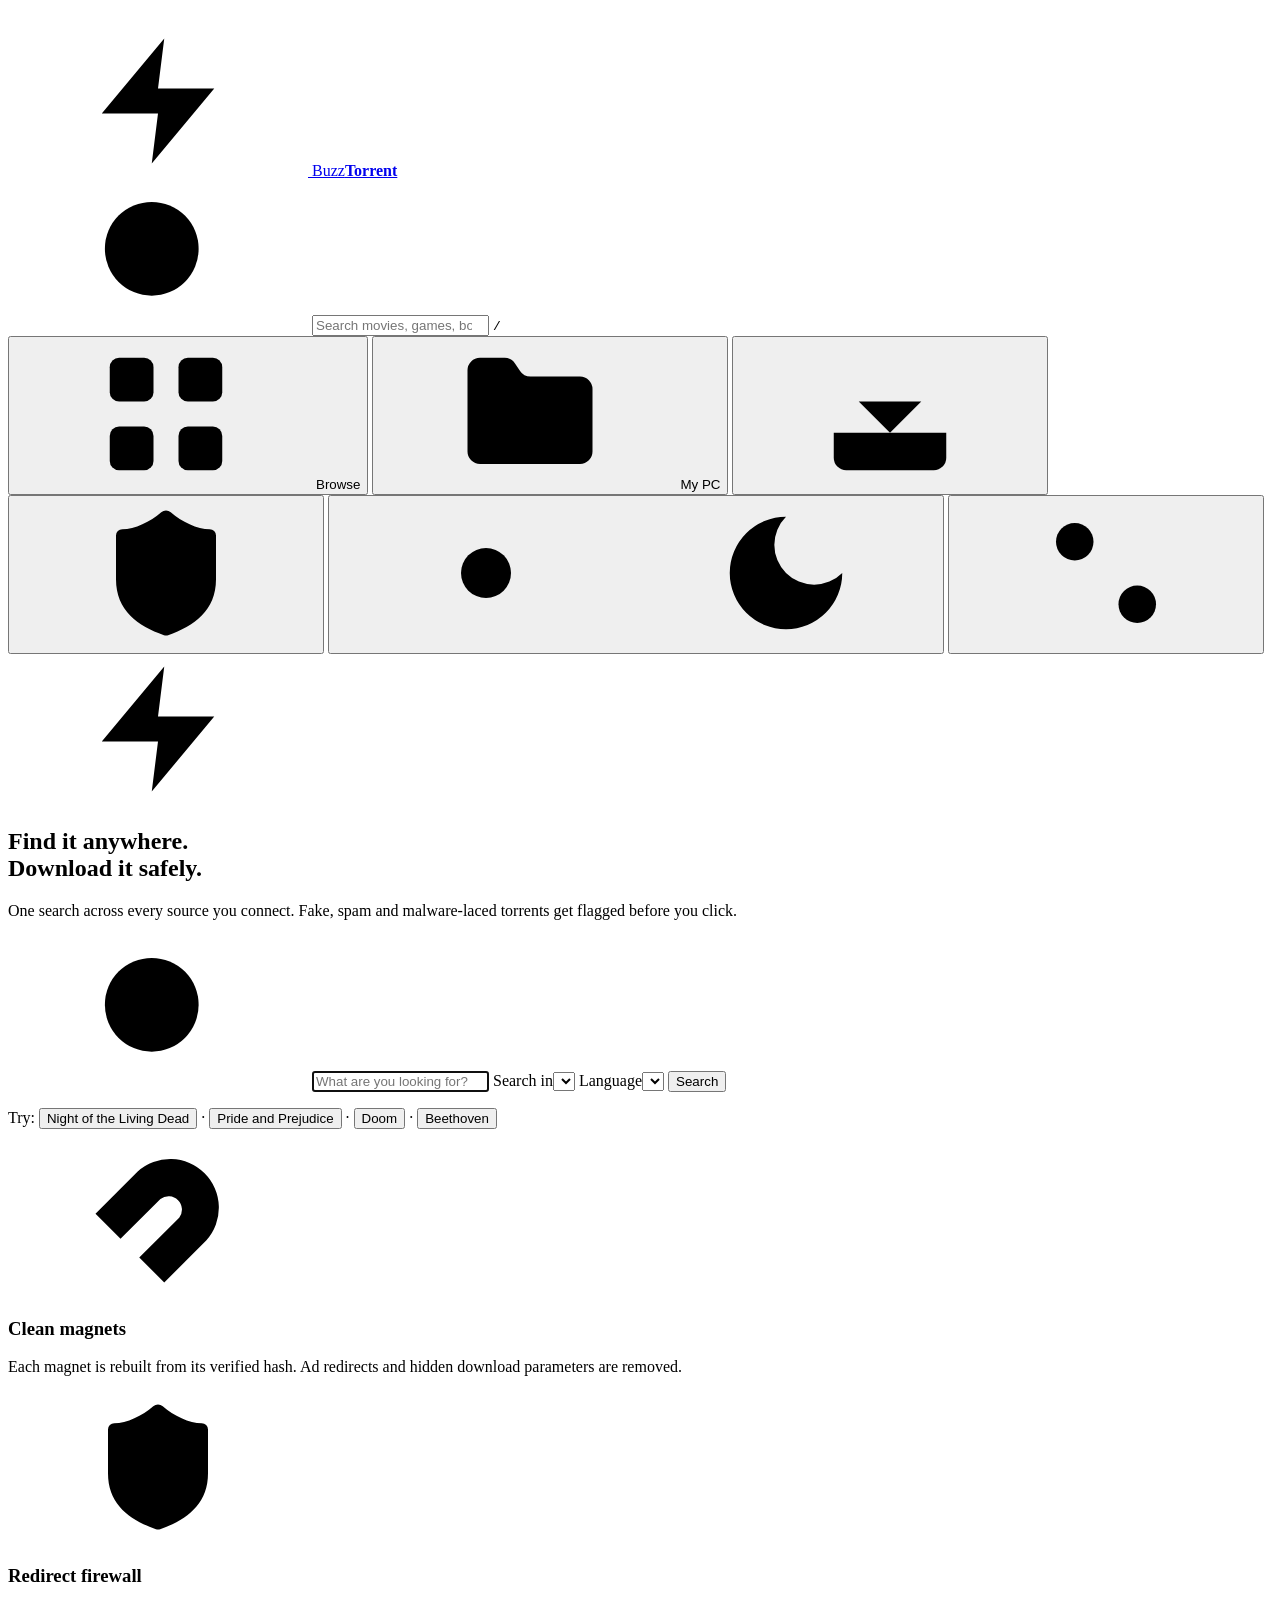
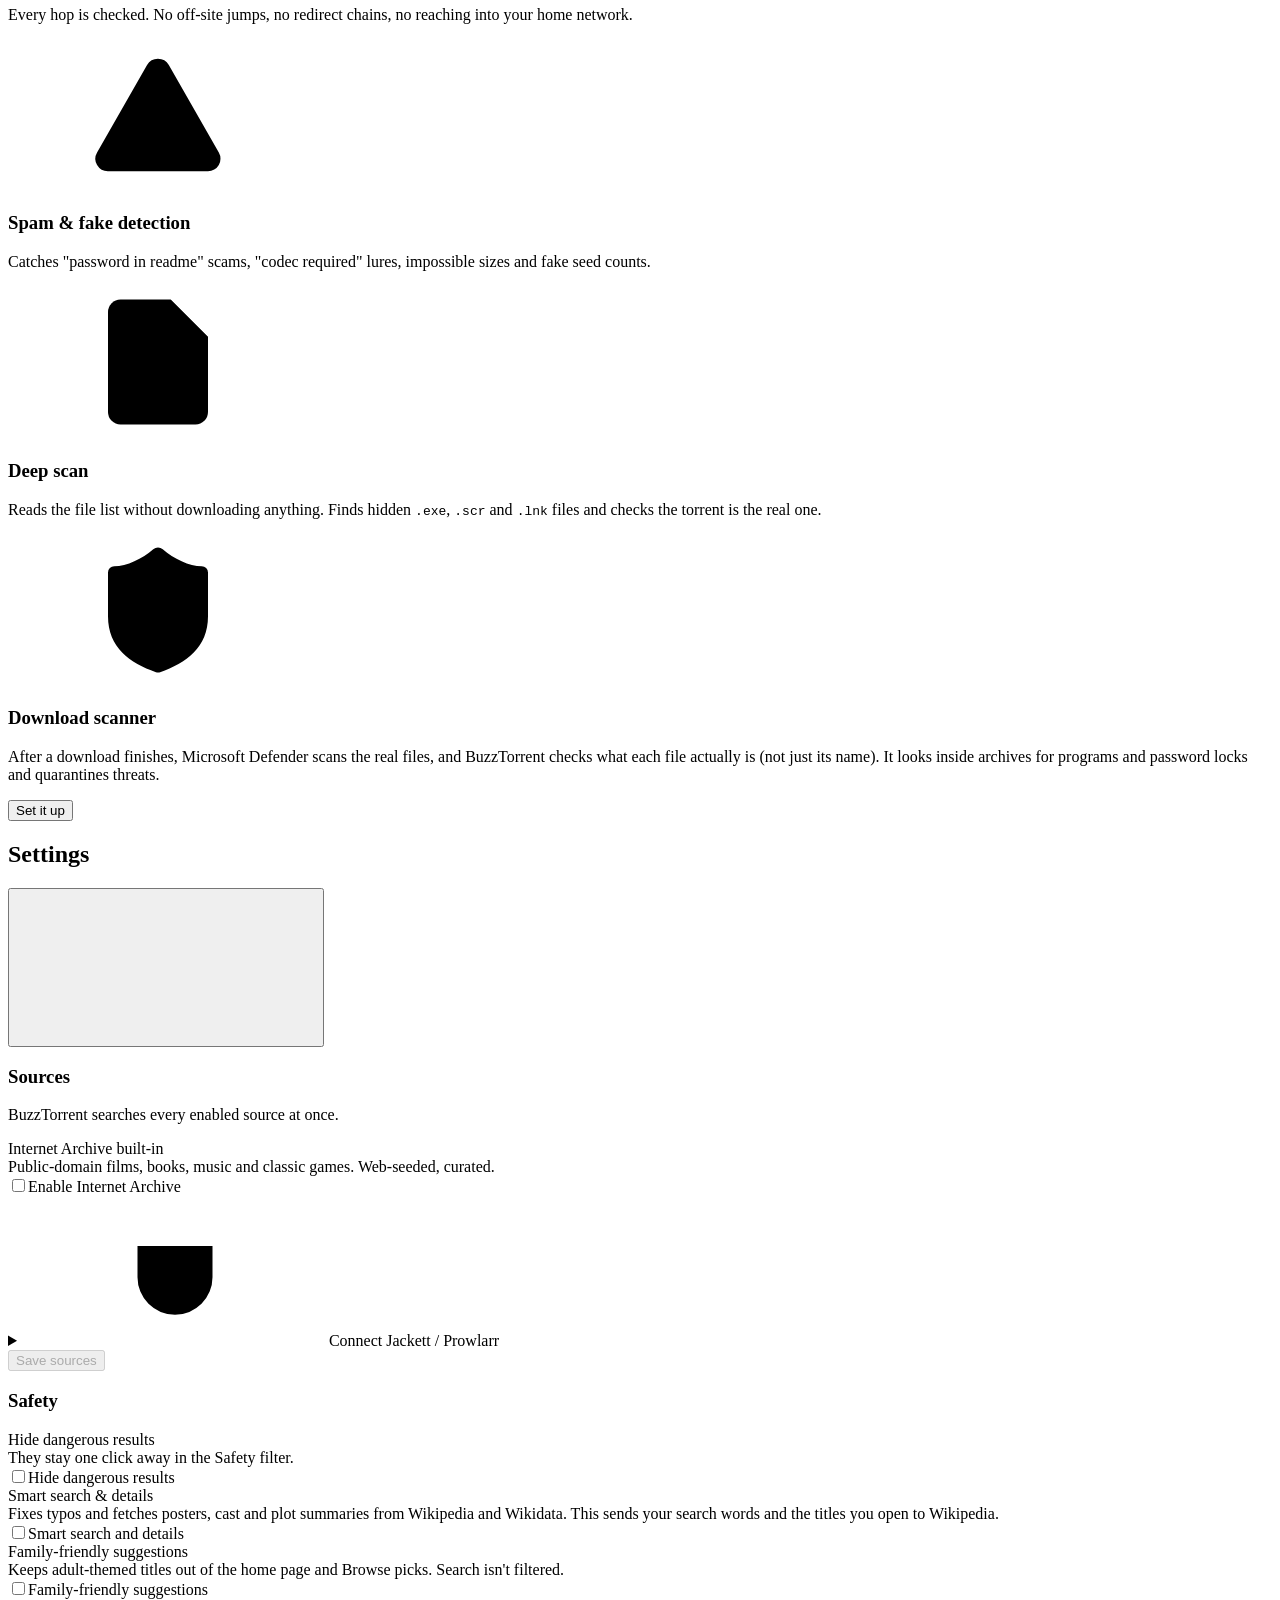
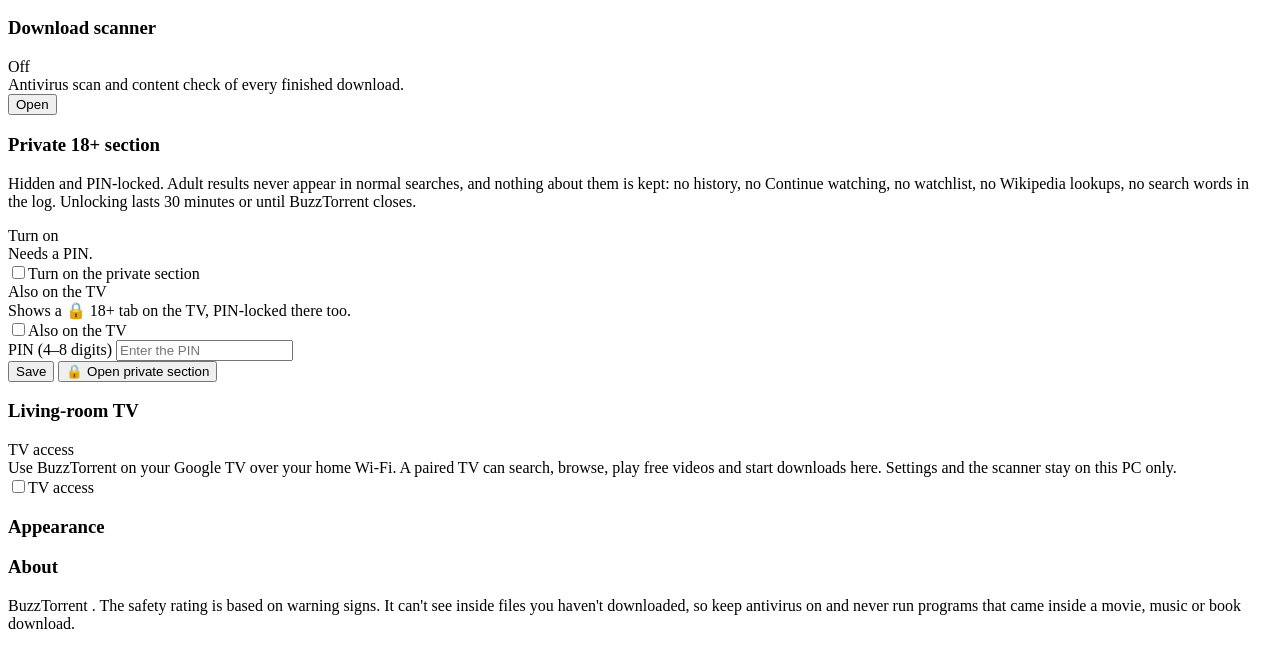
==== static/index.html @ 299e6dbd "BuzzTorrent: safety-first torrent search with TV, phone and Mac support A local metasearch for the I" ====
<!doctype html>
<html lang="en">
<head>
  <meta charset="utf-8">
  <meta name="viewport" content="width=device-width, initial-scale=1">
  <meta name="referrer" content="no-referrer">
  <meta name="color-scheme" content="dark light">
  <!-- the app has its own dark theme; stop Dark Reader-style extensions re-colouring it -->
  <meta name="darkreader-lock">
  <title>BuzzTorrent</title>
  <link rel="icon" href="/favicon.svg" type="image/svg+xml">
  <link rel="icon" href="/favicon.png" sizes="192x192" type="image/png">
  <link rel="stylesheet" href="/style.css">
</head>
<body class="mode-home">
<svg width="0" height="0" class="sprite" aria-hidden="true">
  <defs>
    <symbol id="i-bolt" viewBox="0 0 24 24"><path d="M13 2 3 14h9l-1 8 10-12h-9l1-8z"/></symbol>
    <symbol id="i-search" viewBox="0 0 24 24"><circle cx="11" cy="11" r="7.5"/><path d="m20.5 20.5-4.2-4.2"/></symbol>
    <symbol id="i-magnet" viewBox="0 0 24 24"><path d="m6 15-4-4 6.75-6.77a7.79 7.79 0 0 1 11 11L13 22l-4-4 6.39-6.36a2.14 2.14 0 0 0-3-3L6 15"/><path d="m5 8 4 4M12 15l4 4"/></symbol>
    <symbol id="i-copy" viewBox="0 0 24 24"><rect width="13" height="13" x="8" y="8" rx="2"/><path d="M4 16a2 2 0 0 1-2-2V4a2 2 0 0 1 2-2h10a2 2 0 0 1 2 2"/></symbol>
    <symbol id="i-download" viewBox="0 0 24 24"><path d="M21 15v4a2 2 0 0 1-2 2H5a2 2 0 0 1-2-2v-4"/><path d="m7 10 5 5 5-5M12 15V3"/></symbol>
    <symbol id="i-external" viewBox="0 0 24 24"><path d="M15 3h6v6M10 14 21 3"/><path d="M18 13v6a2 2 0 0 1-2 2H5a2 2 0 0 1-2-2V8a2 2 0 0 1 2-2h6"/></symbol>
    <symbol id="i-settings" viewBox="0 0 24 24"><path d="M20 7h-9M14 17H5"/><circle cx="17" cy="17" r="3"/><circle cx="7" cy="7" r="3"/></symbol>
    <symbol id="i-sun" viewBox="0 0 24 24"><circle cx="12" cy="12" r="4"/><path d="M12 2v2M12 20v2M4.9 4.9l1.4 1.4M17.7 17.7l1.4 1.4M2 12h2M20 12h2M4.9 19.1l1.4-1.4M17.7 6.3l1.4-1.4"/></symbol>
    <symbol id="i-moon" viewBox="0 0 24 24"><path d="M12 3a6 6 0 0 0 9 9 9 9 0 1 1-9-9Z"/></symbol>
    <symbol id="i-all" viewBox="0 0 24 24"><rect width="7" height="7" x="3" y="3" rx="1.5"/><rect width="7" height="7" x="14" y="3" rx="1.5"/><rect width="7" height="7" x="14" y="14" rx="1.5"/><rect width="7" height="7" x="3" y="14" rx="1.5"/></symbol>
    <symbol id="i-movies" viewBox="0 0 24 24"><rect width="18" height="18" x="3" y="3" rx="2"/><path d="M7 3v18M17 3v18M3 7.5h4M3 12h18M3 16.5h4M17 7.5h4M17 16.5h4"/></symbol>
    <symbol id="i-tv" viewBox="0 0 24 24"><rect width="20" height="14" x="2" y="7" rx="2"/><path d="m17 2-5 5-5-5"/></symbol>
    <symbol id="i-games" viewBox="0 0 24 24"><path d="M6 11h4M8 9v4M15 12h.01M18 10h.01"/><path d="M17.32 5H6.68a4 4 0 0 0-3.98 3.59l-.9 8.1A2.5 2.5 0 0 0 4.3 19.5c.8 0 1.5-.4 2-1l1.9-2.5h7.6l1.9 2.5c.5.6 1.2 1 2 1a2.5 2.5 0 0 0 2.5-2.8l-.9-8.1A4 4 0 0 0 17.32 5z"/></symbol>
    <symbol id="i-software" viewBox="0 0 24 24"><path d="M21 8 12 3 3 8v8l9 5 9-5V8z"/><path d="m3 8 9 5 9-5M12 13v8"/></symbol>
    <symbol id="i-books" viewBox="0 0 24 24"><path d="M4 19.5v-15A2.5 2.5 0 0 1 6.5 2H20v20H6.5a2.5 2.5 0 0 1 0-5H20"/></symbol>
    <symbol id="i-music" viewBox="0 0 24 24"><path d="M9 18V5l12-2v13"/><circle cx="6" cy="18" r="3"/><circle cx="18" cy="16" r="3"/></symbol>
    <symbol id="i-other" viewBox="0 0 24 24"><path d="M14 2H6a2 2 0 0 0-2 2v16a2 2 0 0 0 2 2h12a2 2 0 0 0 2-2V8z"/><path d="M14 2v6h6"/></symbol>
    <symbol id="i-shield" viewBox="0 0 24 24"><path d="M20 13c0 5-3.5 7.5-7.66 8.95a1 1 0 0 1-.67-.01C7.5 20.5 4 18 4 13V6a1 1 0 0 1 1-1c2 0 4.5-1.2 6.24-2.72a1.17 1.17 0 0 1 1.52 0C14.51 3.81 17 5 19 5a1 1 0 0 1 1 1z"/></symbol>
    <symbol id="i-safe" viewBox="0 0 24 24"><use href="#i-shield"/><path d="m9 12 2 2 4-4"/></symbol>
    <symbol id="i-caution" viewBox="0 0 24 24"><use href="#i-shield"/><path d="M12 8v4M12 16h.01"/></symbol>
    <symbol id="i-danger" viewBox="0 0 24 24"><use href="#i-shield"/><path d="m14.5 9.5-5 5M9.5 9.5l5 5"/></symbol>
    <symbol id="i-scan" viewBox="0 0 24 24"><path d="M14 2H6a2 2 0 0 0-2 2v16a2 2 0 0 0 2 2h12a2 2 0 0 0 2-2V8z"/><path d="M14 2v6h6"/><circle cx="11.5" cy="14.5" r="2.5"/><path d="m13.3 16.3 1.7 1.7"/></symbol>
    <symbol id="i-x" viewBox="0 0 24 24"><path d="M18 6 6 18M6 6l12 12"/></symbol>
    <symbol id="i-filter" viewBox="0 0 24 24"><path d="M22 3H2l8 9.46V19l4 2v-8.54z"/></symbol>
    <symbol id="i-trash" viewBox="0 0 24 24"><path d="M3 6h18M19 6v14a2 2 0 0 1-2 2H7a2 2 0 0 1-2-2V6M8 6V4a2 2 0 0 1 2-2h4a2 2 0 0 1 2 2v2"/></symbol>
    <symbol id="i-plus" viewBox="0 0 24 24"><path d="M5 12h14M12 5v14"/></symbol>
    <symbol id="i-up" viewBox="0 0 24 24"><path d="m6 11 6-6 6 6M12 19V5"/></symbol>
    <symbol id="i-down" viewBox="0 0 24 24"><path d="M12 5v14M18 13l-6 6-6-6"/></symbol>
    <symbol id="i-drive" viewBox="0 0 24 24"><path d="M22 12H2"/><path d="M5.45 5.11 2 12v6a2 2 0 0 0 2 2h16a2 2 0 0 0 2-2v-6l-3.45-6.89A2 2 0 0 0 16.76 4H7.24a2 2 0 0 0-1.79 1.11z"/><path d="M6 16h.01M10 16h.01"/></symbol>
    <symbol id="i-calendar" viewBox="0 0 24 24"><rect width="18" height="18" x="3" y="4" rx="2"/><path d="M16 2v4M8 2v4M3 10h18"/></symbol>
    <symbol id="i-globe" viewBox="0 0 24 24"><circle cx="12" cy="12" r="10"/><path d="M2 12h20M12 2a15.3 15.3 0 0 1 4 10 15.3 15.3 0 0 1-4 10 15.3 15.3 0 0 1-4-10 15.3 15.3 0 0 1 4-10z"/></symbol>
    <symbol id="i-alert" viewBox="0 0 24 24"><path d="m21.73 18-8-14a2 2 0 0 0-3.48 0l-8 14A2 2 0 0 0 4 21h16a2 2 0 0 0 1.73-3"/><path d="M12 9v4M12 17h.01"/></symbol>
    <symbol id="i-info" viewBox="0 0 24 24"><circle cx="12" cy="12" r="10"/><path d="M12 16v-4M12 8h.01"/></symbol>
    <symbol id="i-check" viewBox="0 0 24 24"><path d="M20 6 9 17l-5-5"/></symbol>
    <symbol id="i-folder" viewBox="0 0 24 24"><path d="M20 20a2 2 0 0 0 2-2V8a2 2 0 0 0-2-2h-7.9a2 2 0 0 1-1.69-.9L9.6 3.9A2 2 0 0 0 7.93 3H4a2 2 0 0 0-2 2v13a2 2 0 0 0 2 2Z"/></symbol>
    <symbol id="i-refresh" viewBox="0 0 24 24"><path d="M3 12a9 9 0 0 1 15-6.7L21 8M21 3v5h-5M21 12a9 9 0 0 1-15 6.7L3 16M8 16H3v5"/></symbol>
    <symbol id="i-lock" viewBox="0 0 24 24"><rect width="18" height="11" x="3" y="11" rx="2"/><path d="M7 11V7a5 5 0 0 1 10 0v4"/></symbol>
    <symbol id="i-clock" viewBox="0 0 24 24"><circle cx="12" cy="12" r="10"/><path d="M12 6v6l4 2"/></symbol>
    <symbol id="i-star" viewBox="0 0 24 24"><path d="M11.5 2.3a.6.6 0 0 1 1 0l2.6 5.4 5.9.9a.6.6 0 0 1 .3 1l-4.3 4.2 1 5.9a.6.6 0 0 1-.8.6L12 17.5l-5.2 2.8a.6.6 0 0 1-.8-.6l1-5.9-4.3-4.2a.6.6 0 0 1 .3-1l5.9-.9z"/></symbol>
    <symbol id="i-user" viewBox="0 0 24 24"><circle cx="12" cy="8" r="4"/><path d="M4 21a8 8 0 0 1 16 0"/></symbol>
    <symbol id="i-tag" viewBox="0 0 24 24"><path d="M12.6 2.6A2 2 0 0 0 11.2 2H4a2 2 0 0 0-2 2v7.2a2 2 0 0 0 .6 1.4l8.7 8.7a2.4 2.4 0 0 0 3.4 0l6.6-6.6a2.4 2.4 0 0 0 0-3.4z"/><circle cx="7.5" cy="7.5" r="1"/></symbol>
    <symbol id="i-chev" viewBox="0 0 24 24"><path d="m6 9 6 6 6-6"/></symbol>
    <symbol id="i-plug" viewBox="0 0 24 24"><path d="M12 22v-5M9 8V2M15 8V2M18 8v5a6 6 0 0 1-12 0V8z"/></symbol>
  </defs>
</svg>

<header class="topbar">
  <a class="brand" href="/" id="homeLink" aria-label="BuzzTorrent home">
    <span class="brand-mark"><svg><use href="#i-bolt"/></svg></span>
    <span class="brand-name">Buzz<b>Torrent</b></span>
  </a>
  <form class="search search-top" id="searchTop" role="search" autocomplete="off">
    <svg class="search-icon"><use href="#i-search"/></svg>
    <input id="qTop" type="search" maxlength="200" placeholder="Search movies, games, books, music…" aria-label="Search"
           role="combobox" aria-autocomplete="list" aria-expanded="false" aria-controls="suggestTop">
    <div class="suggest-box" id="suggestTop" role="listbox" hidden></div>
    <button type="button" class="mic-btn" id="micTop" hidden aria-label="Voice search" title="Voice search">🎤</button>
    <kbd>/</kbd>
  </form>
  <div class="top-actions">
    <button class="btn btn-ghost btn-sm browse-btn" id="browseBtn" type="button" title="Browse popular picks by category">
      <svg><use href="#i-all"/></svg><span>Browse</span>
    </button>
    <button class="btn btn-ghost btn-sm browse-btn" id="libraryBtn" type="button" title="Videos on this PC, ready to play">
      <svg><use href="#i-folder"/></svg><span>My PC</span>
    </button>
    <button class="icon-btn scanner-btn" id="downloadsBtn" type="button" aria-label="Downloads" title="Downloads">
      <svg><use href="#i-download"/></svg><span class="badge-dot dl-count" id="dlBadge" hidden></span>
    </button>
    <button class="icon-btn scanner-btn" id="scannerBtn" type="button" aria-label="Download scanner" title="Download scanner">
      <svg><use href="#i-safe"/></svg><span class="badge-dot" id="scannerBadge" hidden></span>
    </button>
    <button class="icon-btn" id="themeBtn" type="button" aria-label="Toggle theme" title="Toggle theme">
      <svg class="show-dark"><use href="#i-sun"/></svg><svg class="show-light"><use href="#i-moon"/></svg>
    </button>
    <button class="icon-btn" id="settingsBtn" type="button" aria-label="Settings" title="Settings &amp; sources">
      <svg><use href="#i-settings"/></svg>
    </button>
  </div>
</header>

<!-- ============================== HOME ============================== -->
<main id="home" class="home">
  <section class="hero">
    <div class="hero-mark"><svg><use href="#i-bolt"/></svg></div>
    <h1>Find it anywhere.<br><span>Download it safely.</span></h1>
    <p class="hero-sub">One search across every source you connect. Fake, spam and malware-laced torrents get flagged before you click.</p>
    <form class="search search-hero" id="searchHero" role="search" autocomplete="off">
      <svg class="search-icon"><use href="#i-search"/></svg>
      <input id="qHero" type="search" maxlength="200" placeholder="What are you looking for? (typos are fine)" aria-label="Search" autofocus
             role="combobox" aria-autocomplete="list" aria-expanded="false" aria-controls="suggestHero">
      <div class="suggest-box" id="suggestHero" role="listbox" hidden></div>
      <label class="search-cat"><span class="sr-only">Search in</span><select id="heroCat"></select></label>
      <label class="search-cat"><span class="sr-only">Language</span><select id="heroLang"></select></label>
      <button type="button" class="mic-btn mic-hero" id="micHero" hidden aria-label="Voice search" title="Voice search (uses the language you picked)">🎤</button>
      <button type="submit" class="btn btn-primary btn-lg">Search</button>
    </form>
    <div class="cat-tiles" id="catTiles" aria-label="Browse a category"></div>
    <p class="try">Try:
      <button type="button" class="link" data-try="Night of the Living Dead|movies">Night of the Living Dead</button> ·
      <button type="button" class="link" data-try="Pride and Prejudice|books">Pride and Prejudice</button> ·
      <button type="button" class="link" data-try="Doom|games">Doom</button> ·
      <button type="button" class="link" data-try="Beethoven|music">Beethoven</button>
    </p>
  </section>

  <section class="discover" id="personal" aria-label="Continue watching, your watchlist and classics"></section>
  <section class="discover" id="discover" aria-label="Popular picks"></section>

  <section class="features" aria-label="Built-in protection">
    <article class="feature">
      <div class="feature-icon"><svg><use href="#i-magnet"/></svg></div>
      <h3>Clean magnets</h3>
      <p>Each magnet is rebuilt from its verified hash. Ad redirects and hidden download parameters are removed.</p>
    </article>
    <article class="feature">
      <div class="feature-icon"><svg><use href="#i-shield"/></svg></div>
      <h3>Redirect firewall</h3>
      <p>Every hop is checked. No off-site jumps, no redirect chains, no reaching into your home network.</p>
    </article>
    <article class="feature">
      <div class="feature-icon"><svg><use href="#i-alert"/></svg></div>
      <h3>Spam &amp; fake detection</h3>
      <p>Catches "password in readme" scams, "codec required" lures, impossible sizes and fake seed counts.</p>
    </article>
    <article class="feature">
      <div class="feature-icon"><svg><use href="#i-scan"/></svg></div>
      <h3>Deep scan</h3>
      <p>Reads the file list without downloading anything. Finds hidden <code>.exe</code>, <code>.scr</code> and <code>.lnk</code> files and checks the torrent is the real one.</p>
    </article>
    <article class="feature feature-wide">
      <div class="feature-icon"><svg><use href="#i-safe"/></svg></div>
      <div>
        <h3>Download scanner</h3>
        <p>After a download finishes, Microsoft Defender scans the real files, and BuzzTorrent checks what each file actually is (not just its name). It looks inside archives for programs and password locks and quarantines threats.</p>
      </div>
      <button type="button" class="btn btn-ghost" id="featureScanner">Set it up</button>
    </article>
  </section>
  <p class="home-foot" id="homeFoot"></p>
</main>

<!-- ============================ RESULTS ============================= -->
<div id="resultsView" class="results-view" hidden>
  <aside class="sidebar" id="sidebar" aria-label="Filters">
    <div class="sidebar-head">
      <h2>Filters</h2>
      <button class="icon-btn only-mobile" id="closeFilters" type="button" aria-label="Close filters"><svg><use href="#i-x"/></svg></button>
    </div>
    <section class="facet">
      <h3>Safety</h3>
      <div id="facetVerdict" class="facet-list"></div>
    </section>
    <section class="facet">
      <h3>Category</h3>
      <div id="facetCat" class="facet-list"></div>
    </section>
    <section class="facet">
      <h3>Language</h3>
      <label class="field"><span class="sr-only">Language</span><select id="facetLang"></select></label>
    </section>
    <section class="facet" id="facetGenreBox" hidden>
      <h3>Book genre</h3>
      <div id="facetGenre" class="facet-list"></div>
    </section>
    <section class="facet">
      <h3>Seeders</h3>
      <div class="segmented" id="facetSeeds" role="radiogroup" aria-label="Minimum seeders"></div>
    </section>
    <section class="facet">
      <h3>Size</h3>
      <div class="segmented" id="facetSize" role="radiogroup" aria-label="Size"></div>
    </section>
    <section class="facet">
      <h3>Quality</h3>
      <div class="segmented" id="facetQuality" role="radiogroup" aria-label="Video quality"></div>
    </section>
    <section class="facet">
      <h3>Sources</h3>
      <div id="facetSources" class="source-list"></div>
      <button type="button" class="link small" id="addSourceLink"><svg><use href="#i-plus"/></svg> Connect more sources</button>
    </section>
  </aside>

  <main class="results-main">
    <div class="private-bar" id="privateBar" hidden>
      <span>🔒 <b>Private section</b> · nothing is saved: no history, no watchlist, nothing sent to Wikipedia</span>
      <button type="button" class="btn btn-ghost btn-sm" id="adultLock">Lock</button>
    </div>
    <div class="results-head">
      <div>
        <h2 id="resultsTitle"></h2>
        <p id="resultsSub" class="muted"></p>
      </div>
      <div class="results-tools">
        <button class="btn btn-ghost only-mobile" id="openFilters" type="button"><svg><use href="#i-filter"/></svg> Filters</button>
        <label class="select">
          <span class="sr-only">Sort by</span>
          <select id="sort">
            <option value="quality">Best quality</option>
            <option value="best">Safest first</option>
            <option value="seeders">Most seeders</option>
            <option value="size-desc">Largest</option>
            <option value="size-asc">Smallest</option>
            <option value="newest">Newest</option>
          </select>
        </label>
      </div>
    </div>
    <div id="queryNote"></div>
    <div id="sourceErrors"></div>
    <ul id="results" class="results"></ul>
    <div id="empty" class="empty" hidden></div>
  </main>
</div>

<!-- ============================== BROWSE ============================ -->
<main id="browseView" class="browse-view" hidden>
  <div class="browse-head">
    <div>
      <h1 id="browseTitle">Browse</h1>
      <p class="muted" id="browseSub"></p>
    </div>
    <span class="muted small" id="browseCount"></span>
  </div>
  <div class="browse-tools" role="group" aria-label="Browse filters">
    <label class="field"><span>Source</span><select id="bSource"></select></label>
    <label class="field"><span>Category</span><select id="bCat"></select></label>
    <label class="field"><span>Collection</span><select id="bCol"></select></label>
    <label class="field"><span>Sort by</span><select id="bSort"></select></label>
    <label class="field"><span>Decade</span><select id="bDecade"></select></label>
    <label class="field"><span>Language</span><select id="bLang"></select></label>
    <label class="field"><span>Genre</span><select id="bGenre"></select></label>
  </div>
  <div id="browseError"></div>
  <ul class="pick-grid" id="bGrid"></ul>
  <nav class="pager" id="bPager" aria-label="Pages"></nav>
</main>

<!-- ========================= DOWNLOAD SCANNER ======================= -->
<main id="libraryView" class="scan-view" hidden>
  <div class="scan-list-head">
    <h2>On this PC</h2>
    <span class="muted small" id="libSummary"></span>
  </div>
  <p class="muted small">Videos BuzzTorrent downloaded and the virus scanner checked as clean. Play them here, or on the TV under My PC.</p>
  <div id="libBusy"></div>
  <ul class="pick-grid lib-grid" id="libGrid"></ul>
</main>

<main id="scanView" class="scan-view" hidden>
  <div class="scan-hero">
    <div class="scan-hero-icon"><svg><use href="#i-safe"/></svg></div>
    <div>
      <h1>Download scanner</h1>
      <p class="muted">Each finished download gets a real antivirus scan, and BuzzTorrent reads the actual file contents, so a program disguised as a movie gets caught.</p>
    </div>
  </div>

  <div class="scan-cards" id="scanCards"></div>

  <section class="panel" id="scanSetup">
    <h2 id="setupTitle">Watch your downloads</h2>
    <p class="muted small" id="setupHint">Choose the folder your torrent app (qBittorrent, Transmission…) saves downloads to. Each new download is scanned automatically once it finishes.</p>
    <div class="folder-row">
      <input id="scanFolder" placeholder="e.g. C:\Users\you\Downloads\Torrents" aria-label="Download folder" spellcheck="false">
      <button type="button" class="btn btn-ghost" id="browseFolder">Browse…</button>
    </div>
    <div class="suggest" id="folderSuggest"></div>
    <div class="set-row">
      <div><div>Quarantine confirmed threats automatically</div>
        <div class="muted small">Threats your antivirus confirms are removed right away. Files flagged only by BuzzTorrent's own checks wait for you to decide.</div></div>
      <label class="switch"><input type="checkbox" id="scanAutoQ" checked><span></span><span class="sr-only">Auto-quarantine</span></label>
    </div>
    <details class="vt-box" id="vtBox">
      <summary>Second opinion from VirusTotal (optional)</summary>
      <p class="muted small">Checks risky files (programs, scripts, archives, documents) against about 70 antivirus engines.
        Only each file's <b>fingerprint (SHA-256 hash)</b> is sent. Your files are never uploaded. Needs a free API key from virustotal.com.</p>
      <div class="folder-row">
        <input id="vtKey" type="password" placeholder="VirusTotal API key" autocomplete="off" spellcheck="false" aria-label="VirusTotal API key">
        <button type="button" class="btn btn-ghost" id="vtClear" hidden>Remove key</button>
      </div>
    </details>
    <div class="row-btns end">
      <button type="button" class="btn btn-ghost" id="scanStop" hidden>Stop watching</button>
      <button type="button" class="btn btn-primary" id="scanSave"><svg><use href="#i-safe"/></svg> <span>Start watching</span></button>
    </div>
    <p class="test-msg" id="scanMsg" role="status"></p>
  </section>

  <section class="dl-section" id="dlSection" hidden>
    <div class="scan-list-head">
      <h2>Downloading</h2>
      <span class="muted small" id="dlSummary"></span>
      <button type="button" class="btn btn-ghost btn-sm" id="dlOpenFolder"><svg><use href="#i-folder"/></svg> Open folder</button>
    </div>
    <ul id="dlItems" class="dl-items"></ul>
  </section>

  <div class="scan-list-head">
    <h2>Downloads</h2>
    <span class="muted small" id="scanSummary"></span>
  </div>
  <ul id="scanItems" class="scan-items"></ul>
  <div id="scanEmpty" class="empty" hidden></div>
</main>

<!-- ============================ TEMPLATES =========================== -->
<template id="tpl-card">
  <li class="card">
    <div class="verdict" role="img">
      <svg><use/></svg>
      <span class="verdict-label"></span>
      <span class="verdict-score"></span>
    </div>
    <div class="card-body">
      <h3 class="card-title" dir="auto"></h3>
      <div class="meta"></div>
      <div class="flags"></div>
    </div>
    <div class="card-actions">
      <button class="btn btn-primary btn-sm act-get" type="button" title="Download in BuzzTorrent (virus-scanned when done)"><svg><use href="#i-download"/></svg><span>Download</span></button>
      <a class="btn btn-ghost btn-sm act-open" title="Open in another torrent app (qBittorrent, uTorrent…)"><svg><use href="#i-magnet"/></svg><span>Magnet</span></a>
      <button class="icon-btn act-copy" type="button" title="Copy magnet link" aria-label="Copy magnet link"><svg><use href="#i-copy"/></svg></button>
      <a class="icon-btn act-dl" title="Download verified .torrent" aria-label="Download verified .torrent file"><svg><use href="#i-download"/></svg></a>
      <button class="icon-btn act-scan" type="button" title="Deep scan file list" aria-label="Deep scan file list"><svg><use href="#i-scan"/></svg></button>
      <a class="icon-btn act-src" target="_blank" rel="noopener noreferrer" aria-label="Open source page"><svg><use href="#i-external"/></svg></a>
    </div>
    <div class="scan-panel" hidden></div>
  </li>
</template>

<template id="tpl-pick">
  <li class="pick" tabindex="0">
    <div class="pick-thumb">
      <img alt="" loading="lazy" decoding="async">
      <span class="pick-ph"></span>
      <span class="pick-badge"><svg><use/></svg><b></b></span>
    </div>
    <div class="pick-body">
      <h3 class="pick-title" dir="auto"></h3>
      <div class="pick-meta"></div>
    </div>
    <div class="pick-actions">
      <button class="btn btn-primary btn-sm act-get" type="button" title="Download in BuzzTorrent"><svg><use href="#i-download"/></svg><span>Download</span></button>
      <a class="btn btn-ghost btn-sm act-open" title="Open in another torrent app"><svg><use href="#i-magnet"/></svg><span>Magnet</span></a>
      <button class="icon-btn act-copy" type="button" title="Copy magnet link" aria-label="Copy magnet link"><svg><use href="#i-copy"/></svg></button>
      <button class="icon-btn act-more" type="button" title="Details &amp; safety scan" aria-label="Details and safety scan"><svg><use href="#i-scan"/></svg></button>
    </div>
  </li>
</template>

<template id="tpl-skeleton">
  <li class="card skeleton" aria-hidden="true">
    <div class="verdict sk"></div>
    <div class="card-body"><div class="sk sk-line w70"></div><div class="sk sk-line w40"></div></div>
  </li>
</template>

<!-- ============================ SETTINGS ============================ -->
<div class="scrim" id="scrim" hidden></div>
<aside class="drawer" id="drawer" aria-labelledby="drawerTitle" aria-hidden="true" inert>
  <div class="drawer-head">
    <h2 id="drawerTitle">Settings</h2>
    <button class="icon-btn" id="closeDrawer" type="button" aria-label="Close settings"><svg><use href="#i-x"/></svg></button>
  </div>
  <div class="drawer-body">
    <section class="set-section">
      <h3>Sources</h3>
      <p class="muted small">BuzzTorrent searches every enabled source at once.</p>
      <div class="source-card">
        <div class="source-card-main">
          <div class="source-name">Internet Archive <span class="pill pill-safe">built-in</span></div>
          <div class="muted small">Public-domain films, books, music and classic games. Web-seeded, curated.</div>
        </div>
        <label class="switch"><input type="checkbox" id="setArchive"><span></span><span class="sr-only">Enable Internet Archive</span></label>
      </div>
      <div id="setSources"></div>

      <details class="add-source" id="addSource">
        <summary><svg><use href="#i-plug"/></svg> Connect Jackett / Prowlarr</summary>
        <div class="add-form">
          <label>Name <input id="newName" maxlength="40" placeholder="Jackett"></label>
          <label>Torznab URL <input id="newUrl" placeholder="http://127.0.0.1:9117/api/v2.0/indexers/all/results/torznab/api"></label>
          <label>API key <input id="newKey" maxlength="128" placeholder="from the Jackett/Prowlarr dashboard" autocomplete="off"></label>
          <div class="row-btns">
            <button type="button" class="btn btn-ghost" id="testNew">Test connection</button>
            <button type="button" class="btn btn-primary" id="addNew"><svg><use href="#i-plus"/></svg> Add source</button>
          </div>
          <p class="test-msg" id="testMsg" role="status"></p>
          <div class="help muted small">
            <b>Jackett:</b> install it, add the indexers you want, then copy the <i>API Key</i> from the top of its dashboard.
            Use the URL above to search all indexers at once.<br>
            <b>Prowlarr:</b> Settings → General → API Key. URL: <code>http://127.0.0.1:9696/&lt;indexer-id&gt;/api</code>.
          </div>
        </div>
      </details>
      <div class="row-btns end">
        <span class="muted small" id="dirtyNote" hidden>Unsaved changes</span>
        <button type="button" class="btn btn-primary" id="saveSettings" disabled>Save sources</button>
      </div>
    </section>

    <section class="set-section">
      <h3>Safety</h3>
      <div class="set-row">
        <div><div>Hide dangerous results</div><div class="muted small">They stay one click away in the Safety filter.</div></div>
        <label class="switch"><input type="checkbox" id="setHideDanger"><span></span><span class="sr-only">Hide dangerous results</span></label>
      </div>
      <div class="set-row">
        <div><div>Smart search &amp; details</div><div class="muted small">Fixes typos and fetches posters, cast and plot summaries
          from Wikipedia and Wikidata. This sends your search words and the titles you open to Wikipedia.</div></div>
        <label class="switch"><input type="checkbox" id="setSmart"><span></span><span class="sr-only">Smart search and details</span></label>
      </div>
      <div class="set-row">
        <div><div>Family-friendly suggestions</div><div class="muted small">Keeps adult-themed titles out of the home page and Browse picks. Search isn't filtered.</div></div>
        <label class="switch"><input type="checkbox" id="setFamily"><span></span><span class="sr-only">Family-friendly suggestions</span></label>
      </div>
    </section>

    <section class="set-section">
      <h3>Download scanner</h3>
      <div class="set-row">
        <div><div id="setScanState">Off</div><div class="muted small">Antivirus scan and content check of every finished download.</div></div>
        <button type="button" class="btn btn-ghost" id="openScannerFromSettings">Open</button>
      </div>
    </section>

    <section class="set-section" id="adultSection">
      <h3>Private 18+ section</h3>
      <p class="muted small">Hidden and PIN-locked. Adult results never appear in normal searches, and nothing about
        them is kept: no history, no Continue watching, no watchlist, no Wikipedia lookups, no search words in the log.
        Unlocking lasts 30 minutes or until BuzzTorrent closes.</p>
      <div class="set-row">
        <div><div>Turn on</div><div class="muted small">Needs a PIN.</div></div>
        <label class="switch"><input type="checkbox" id="setAdult"><span></span><span class="sr-only">Turn on the private section</span></label>
      </div>
      <div class="set-row">
        <div><div>Also on the TV</div><div class="muted small">Shows a 🔒 18+ tab on the TV, PIN-locked there too.</div></div>
        <label class="switch"><input type="checkbox" id="setAdultTv"><span></span><span class="sr-only">Also on the TV</span></label>
      </div>
      <div class="add-form">
        <label>PIN (4–8 digits) <input id="adultPin" type="password" inputmode="numeric" maxlength="8" autocomplete="off"
          placeholder="Enter the PIN"></label>
        <div class="row-btns">
          <button type="button" class="btn btn-ghost" id="adultSave">Save</button>
          <button type="button" class="btn btn-primary" id="adultOpen">🔒 Open private section</button>
        </div>
        <p class="test-msg" id="adultMsg" role="status"></p>
      </div>
    </section>

    <section class="set-section" id="tvSection">
      <h3>Living-room TV</h3>
      <div class="set-row">
        <div><div>TV access</div><div class="muted small">Use BuzzTorrent on your Google TV over your home Wi-Fi. A paired TV can
          search, browse, play free videos and start downloads here. Settings and the scanner stay on this PC only.</div></div>
        <label class="switch"><input type="checkbox" id="setTv"><span></span><span class="sr-only">TV access</span></label>
      </div>
      <div id="tvBox" hidden>
        <div class="tv-pin-row">
          <div><div class="muted small">PIN to pair a TV</div><div class="tv-pin" id="tvPin">------</div></div>
          <div><div class="muted small">This PC's address</div><div class="tv-addr" id="tvAddr">…</div></div>
        </div>
        <p class="muted small" id="tvState"></p>
        <div class="set-row">
          <div><div>Start with the computer</div><div class="muted small">Runs quietly in the background so the TV works whenever the PC is on.</div></div>
          <label class="switch"><input type="checkbox" id="setTvAuto"><span></span><span class="sr-only">Start with Windows</span></label>
        </div>
        <div class="row-btns">
          <button type="button" class="btn btn-ghost btn-sm" id="tvFirewall" hidden>Allow through Windows Firewall</button>
          <button type="button" class="btn btn-ghost btn-sm" id="tvNewPin">New PIN</button>
          <button type="button" class="btn btn-ghost btn-sm" id="tvForget">Unpair all TVs</button>
        </div>
        <details class="add-source">
          <summary>Install the BuzzTorrent app on Google TV</summary>
          <div class="help muted small">
            <ol class="tv-steps">
              <li>On the TV, install <b>Downloader</b> (by AFTVnews) from the Play Store.</li>
              <li>TV Settings → <b>Apps</b> → <b>Security &amp; restrictions</b> → <b>Unknown sources</b> → allow <b>Downloader</b>.</li>
              <li>In Downloader, type <code id="tvApkUrl">http://…/BuzzTorrentTV.apk</code> and choose <b>Install</b>.</li>
              <li>Open <b>BuzzTorrent</b> from the TV's Apps row. It finds this PC by itself; enter the PIN above.</li>
            </ol>
            <b>Or with a pen drive:</b> run <code>python android\build_apk.py --usb</code> with the pen drive plugged in,
            plug it into the TV, and open <code>BuzzTorrentTV-….apk</code> with a file manager app (e.g. <i>File Commander</i>
            or <i>X-plore</i> from the Play Store; allow it under Unknown sources).<br>
            <b>Updates:</b> changes to the TV screens reach the TV by themselves. A new TV app version installs over the old
            one the same way (Downloader or pen drive); pairing and settings are kept.<br>
            No app? Any TV browser works too: open <code id="tvWebUrl">http://…/tv</code>.
          </div>
        </details>
      </div>
    </section>

    <section class="set-section">
      <h3>Appearance</h3>
      <div class="segmented" id="setTheme" role="radiogroup" aria-label="Theme"></div>
    </section>

    <section class="set-section">
      <h3>About</h3>
      <p class="muted small">BuzzTorrent <span id="version"></span>. The safety rating is based on warning signs. It can't see inside files you haven't downloaded, so keep antivirus on and never run programs that came inside a movie, music or book download.</p>
    </section>
  </div>
</aside>

<!-- ============================== MODAL ============================= -->
<div class="modal-wrap" id="modal" hidden>
  <div class="modal" role="alertdialog" aria-modal="true" aria-labelledby="modalTitle" aria-describedby="modalBody">
    <div class="modal-icon"><svg><use href="#i-danger"/></svg></div>
    <h2 id="modalTitle">This result looks dangerous</h2>
    <div id="modalBody"></div>
    <div class="row-btns end">
      <button type="button" class="btn btn-ghost" id="modalCancel">Cancel</button>
      <button type="button" class="btn btn-danger" id="modalOk">Continue anyway</button>
    </div>
  </div>
</div>

<!-- ============================== PLAYER ============================ -->
<div class="player-wrap" id="pcPlayer" hidden>
  <div class="pcp" role="dialog" aria-modal="true" aria-labelledby="pcpTitle">
    <div class="pcp-head">
      <b id="pcpTitle" dir="auto"></b>
      <label class="pcp-sel">Quality <select id="pcpQuality"></select></label>
      <label class="pcp-sel">Subtitles <select id="pcpSubs"></select></label>
      <button type="button" class="btn btn-ghost btn-sm" id="pcpRestart" hidden>↺ Start over</button>
      <button type="button" class="btn btn-ghost btn-sm" id="pcpExternal" hidden>Open in video player</button>
      <button type="button" class="icon-btn" id="pcpClose" aria-label="Close player"><svg><use href="#i-x"/></svg></button>
    </div>
    <div class="pcp-stage">
      <video id="pcpVideo" controls autoplay playsinline></video>
      <div class="pcp-sub" id="pcpSub" aria-live="off"></div>
      <div class="pcp-msg" id="pcpMsg" hidden></div>
    </div>
    <div class="pcp-eps" id="pcpEps" hidden></div>
  </div>
</div>

<div class="modal-wrap" id="detail" hidden>
  <div class="detail" role="dialog" aria-modal="true" aria-labelledby="detailTitle">
    <button class="icon-btn detail-close" id="detailClose" type="button" aria-label="Close"><svg><use href="#i-x"/></svg></button>
    <div class="detail-top">
      <div class="detail-poster"><img alt="" id="detailImg"><span class="pick-ph" id="detailPh"></span></div>
      <div class="detail-info">
        <span class="badge-inline" id="detailBadge"></span>
        <h2 id="detailTitle" dir="auto"></h2>
        <p class="detail-tagline" id="detailTagline"></p>
        <div class="meta" id="detailMeta"></div>
        <div class="genre-row" id="detailGenres"></div>
        <dl class="facts" id="detailFacts"></dl>
        <div class="row-btns detail-actions">
          <button class="btn btn-primary act-play" type="button" hidden>▶ Play</button>
          <button class="btn btn-primary act-get" type="button"><svg><use href="#i-download"/></svg><span>Download</span></button>
          <button class="btn btn-ghost act-watch" type="button" hidden>☆ Watchlist</button>
          <a class="btn btn-ghost act-open"><svg><use href="#i-magnet"/></svg><span>Open magnet</span></a>
          <button class="btn btn-ghost act-copy" type="button"><svg><use href="#i-copy"/></svg>Copy</button>
          <a class="btn btn-ghost act-dl"><svg><use href="#i-download"/></svg>.torrent</a>
          <a class="btn btn-ghost act-src" target="_blank" rel="noopener noreferrer"><svg><use href="#i-external"/></svg>Source page</a>
        </div>
        <div class="flags" id="detailFlags"></div>
      </div>
    </div>
    <section class="detail-section" id="detailSummaryBox">
      <h3>Summary</h3>
      <ul class="highlights" id="detailHighlights" aria-label="Highlights" hidden></ul>
      <div id="detailSummary" class="detail-summary" dir="auto"></div>
      <p class="detail-credit" id="detailCredit"></p>
    </section>
    <section class="detail-section" id="detailWatchBox" hidden>
      <h3>Where to watch</h3>
      <p class="detail-credit">Searches each streaming service for this title. Availability depends on the service and your subscription.</p>
      <div class="watch-row" id="detailWatch"></div>
    </section>
    <section class="detail-section" id="detailCastBox" hidden>
      <h3>Cast</h3>
      <div class="cast" id="detailCast"></div>
    </section>
    <section class="detail-section" id="detailUploadBox" hidden>
      <h3>About this upload</h3>
      <div class="detail-upload" id="detailUpload" dir="auto"></div>
    </section>
    <section class="detail-section">
      <h3>Safety check of the file list</h3>
      <div class="scan-panel" id="detailScan"></div>
    </section>
  </div>
</div>

<div class="toasts" id="toasts" aria-live="polite"></div>
<script src="/app.js"></script>
</body>
</html>
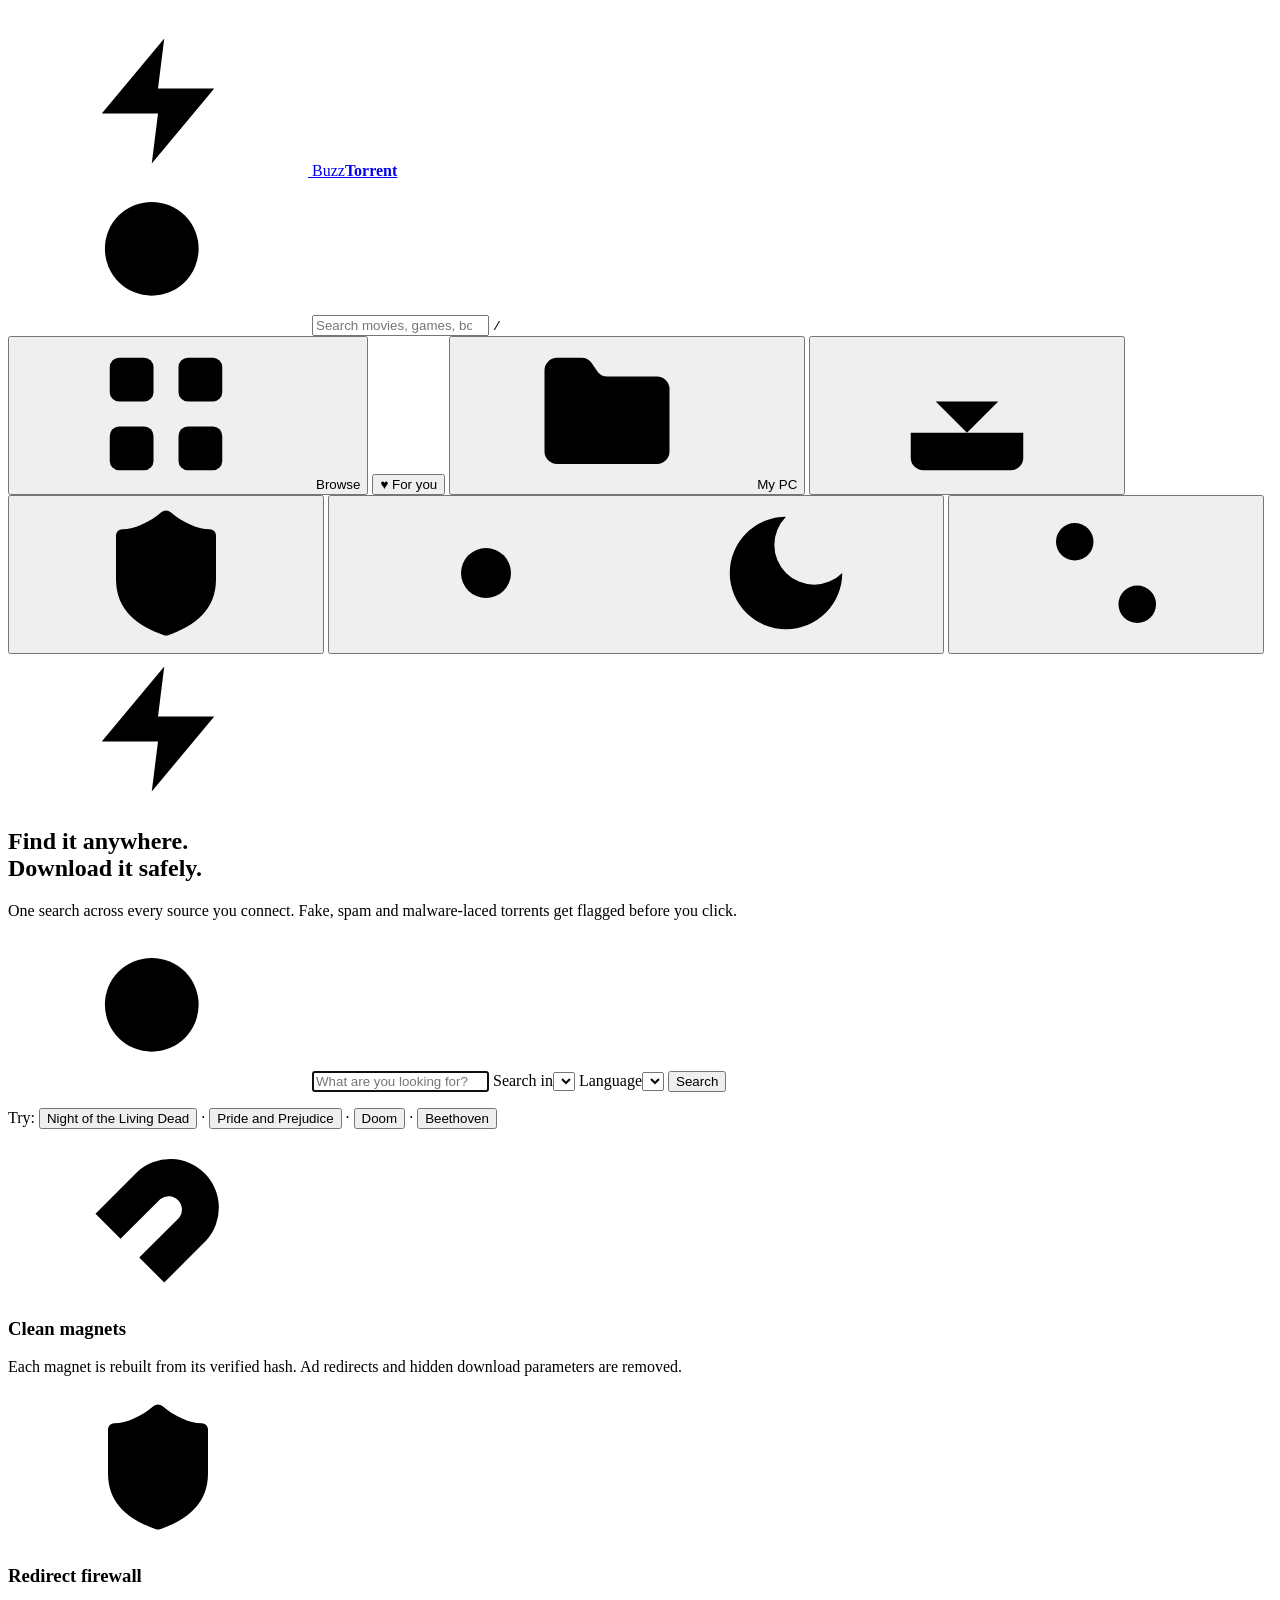
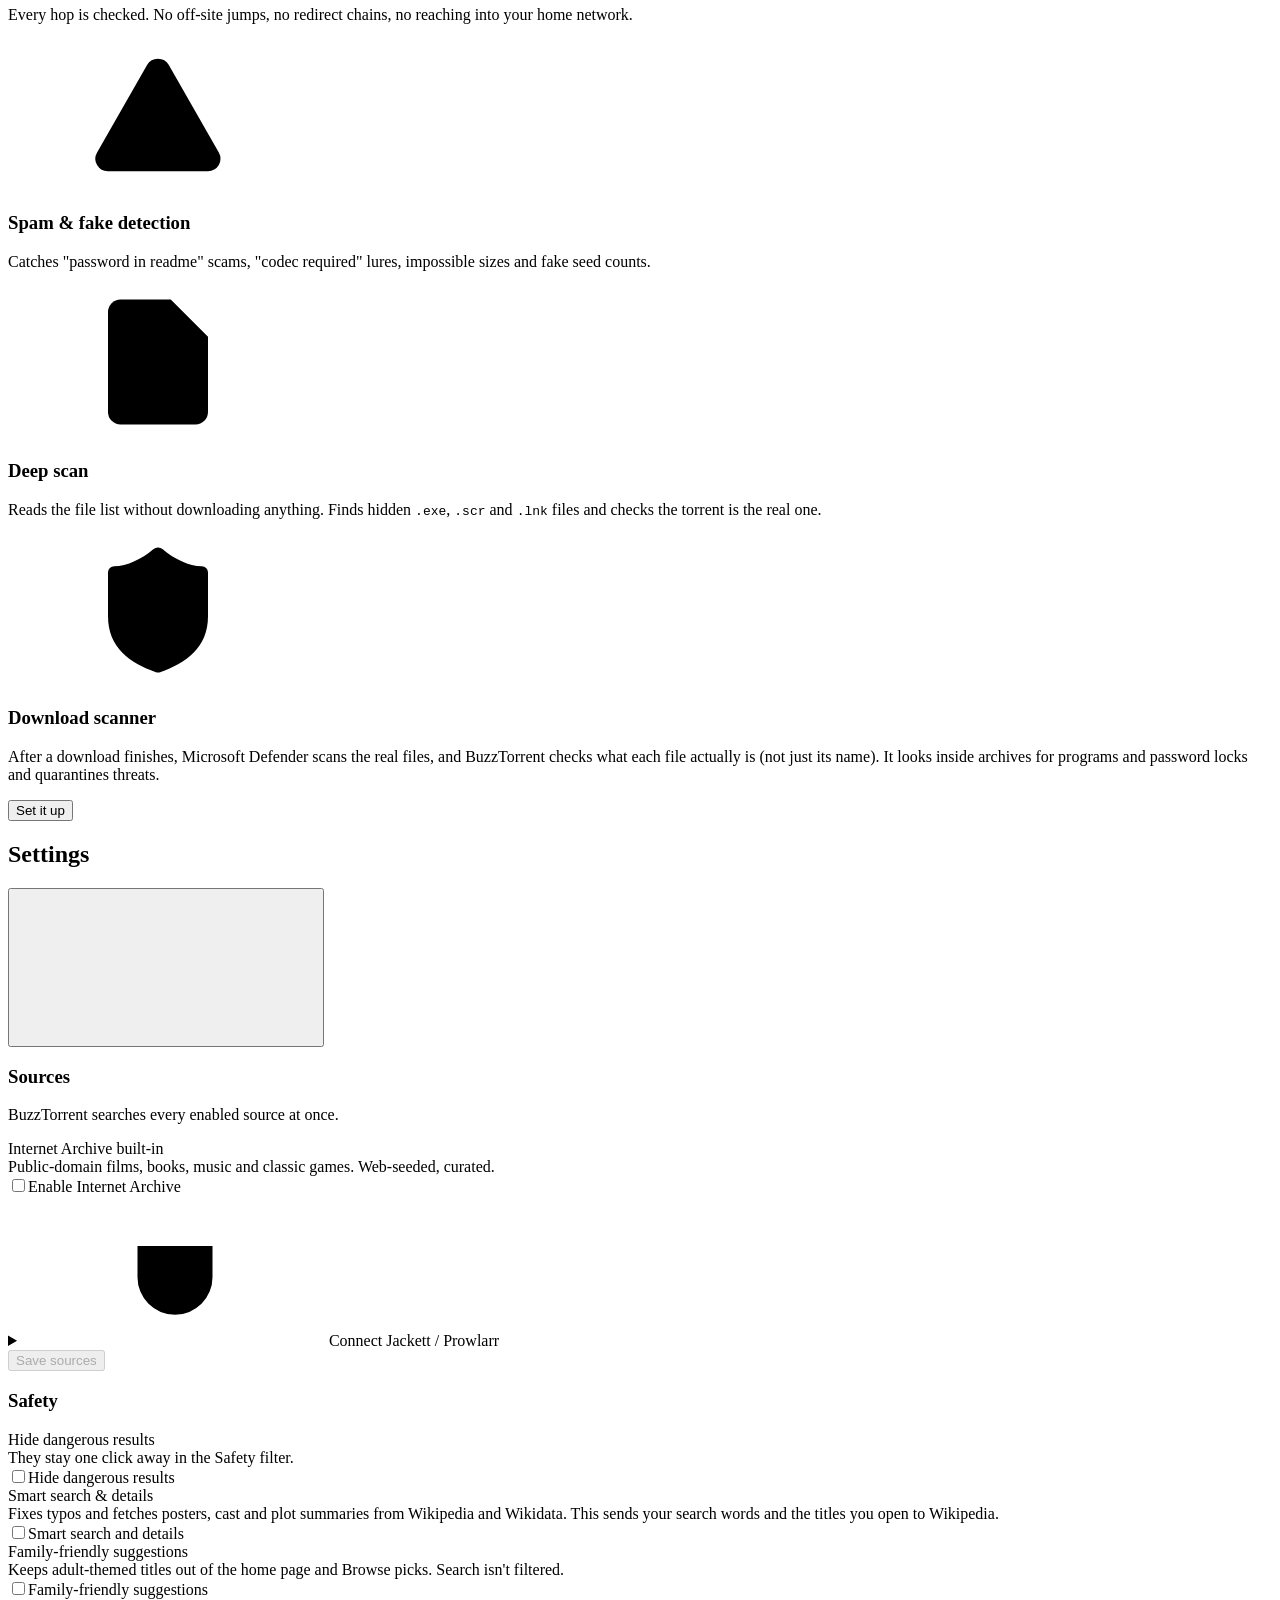
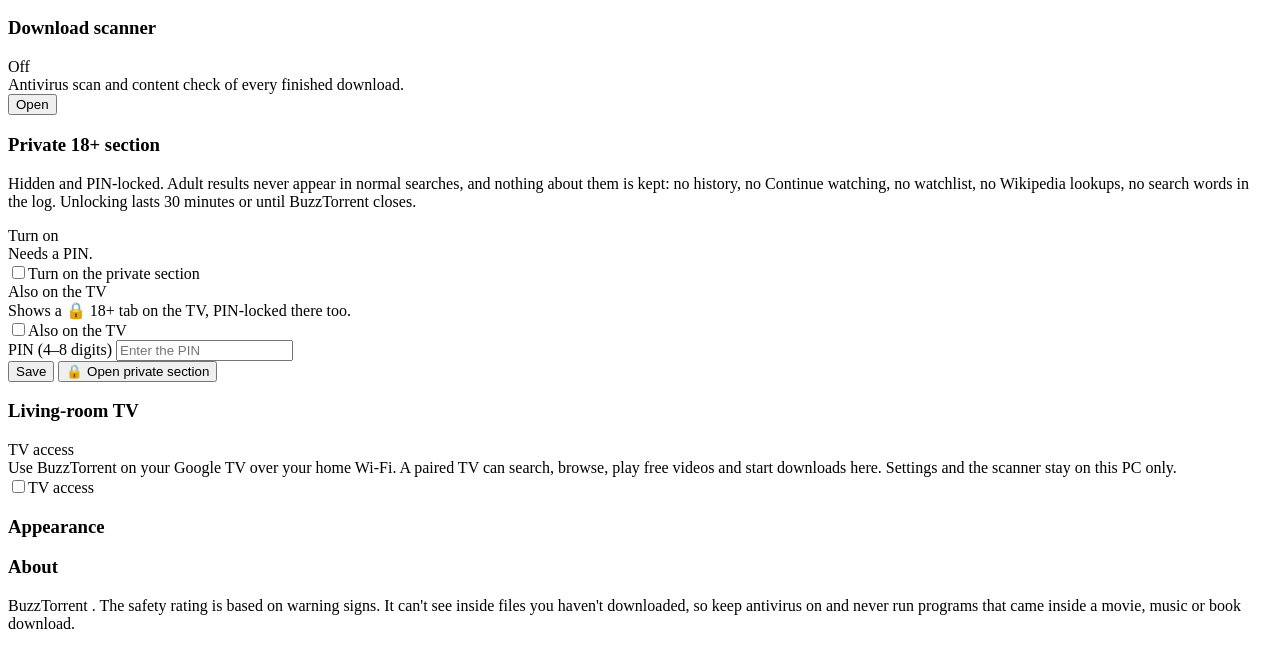
==== commit 8f3b8d27: "Mac support, PC/Mac toggle for the TV and VR apps, streaming and VR cinema - Mac: install-mac.sh (af" ====
--- a/static/index.html
+++ b/static/index.html
@@ -1,5 +1,5 @@
 <!doctype html>
-<html lang="en">
+<html lang="en" data-host="PC">
 <head>
   <meta charset="utf-8">
   <meta name="viewport" content="width=device-width, initial-scale=1">
@@ -78,8 +78,11 @@
     <button class="btn btn-ghost btn-sm browse-btn" id="browseBtn" type="button" title="Browse popular picks by category">
       <svg><use href="#i-all"/></svg><span>Browse</span>
     </button>
-    <button class="btn btn-ghost btn-sm browse-btn" id="libraryBtn" type="button" title="Videos on this PC, ready to play">
-      <svg><use href="#i-folder"/></svg><span>My PC</span>
+    <button class="btn btn-ghost btn-sm browse-btn" id="forYouBtn" type="button" title="Picks based on the titles you liked">
+      <span>♥ For you</span>
+    </button>
+    <button class="btn btn-ghost btn-sm browse-btn" id="libraryBtn" type="button" title="Videos on this computer, ready to play">
+      <svg><use href="#i-folder"/></svg><span>My <span class="pc">PC</span></span>
     </button>
     <button class="icon-btn scanner-btn" id="downloadsBtn" type="button" aria-label="Downloads" title="Downloads">
       <svg><use href="#i-download"/></svg><span class="badge-dot dl-count" id="dlBadge" hidden></span>
@@ -122,6 +125,7 @@
   </section>
 
   <section class="discover" id="personal" aria-label="Continue watching, your watchlist and classics"></section>
+  <section class="discover" id="foryou" aria-label="Picks for you"></section>
   <section class="discover" id="discover" aria-label="Popular picks"></section>
 
   <section class="features" aria-label="Built-in protection">
@@ -149,7 +153,7 @@
       <div class="feature-icon"><svg><use href="#i-safe"/></svg></div>
       <div>
         <h3>Download scanner</h3>
-        <p>After a download finishes, Microsoft Defender scans the real files, and BuzzTorrent checks what each file actually is (not just its name). It looks inside archives for programs and password locks and quarantines threats.</p>
+        <p>After a download finishes, <span data-mac="ClamAV">Microsoft Defender</span> scans the real files, and BuzzTorrent checks what each file actually is (not just its name). It looks inside archives for programs and password locks and quarantines threats.</p>
       </div>
       <button type="button" class="btn btn-ghost" id="featureScanner">Set it up</button>
     </article>
@@ -257,10 +261,10 @@
 <!-- ========================= DOWNLOAD SCANNER ======================= -->
 <main id="libraryView" class="scan-view" hidden>
   <div class="scan-list-head">
-    <h2>On this PC</h2>
+    <h2>On this <span class="pc">PC</span></h2>
     <span class="muted small" id="libSummary"></span>
   </div>
-  <p class="muted small">Videos BuzzTorrent downloaded and the virus scanner checked as clean. Play them here, or on the TV under My PC.</p>
+  <p class="muted small">Videos BuzzTorrent downloaded and the virus scanner checked as clean. Play them here, or on the TV under My <span class="pc">PC</span>.</p>
   <div id="libBusy"></div>
   <ul class="pick-grid lib-grid" id="libGrid"></ul>
 </main>
@@ -471,18 +475,18 @@
       <h3>Living-room TV</h3>
       <div class="set-row">
         <div><div>TV access</div><div class="muted small">Use BuzzTorrent on your Google TV over your home Wi-Fi. A paired TV can
-          search, browse, play free videos and start downloads here. Settings and the scanner stay on this PC only.</div></div>
+          search, browse, play free videos and start downloads here. Settings and the scanner stay on this <span class="pc">PC</span> only.</div></div>
         <label class="switch"><input type="checkbox" id="setTv"><span></span><span class="sr-only">TV access</span></label>
       </div>
       <div id="tvBox" hidden>
         <div class="tv-pin-row">
           <div><div class="muted small">PIN to pair a TV</div><div class="tv-pin" id="tvPin">------</div></div>
-          <div><div class="muted small">This PC's address</div><div class="tv-addr" id="tvAddr">…</div></div>
+          <div><div class="muted small">This <span class="pc">PC</span>'s address</div><div class="tv-addr" id="tvAddr">…</div></div>
         </div>
         <p class="muted small" id="tvState"></p>
         <div class="set-row">
-          <div><div>Start with the computer</div><div class="muted small">Runs quietly in the background so the TV works whenever the PC is on.</div></div>
-          <label class="switch"><input type="checkbox" id="setTvAuto"><span></span><span class="sr-only">Start with Windows</span></label>
+          <div><div>Start with the computer</div><div class="muted small">Runs quietly in the background so the TV works whenever the <span class="pc">PC</span> is on.</div></div>
+          <label class="switch"><input type="checkbox" id="setTvAuto"><span></span><span class="sr-only" data-mac="Start at login">Start with Windows</span></label>
         </div>
         <div class="row-btns">
           <button type="button" class="btn btn-ghost btn-sm" id="tvFirewall" hidden>Allow through Windows Firewall</button>
@@ -496,7 +500,7 @@
               <li>On the TV, install <b>Downloader</b> (by AFTVnews) from the Play Store.</li>
               <li>TV Settings → <b>Apps</b> → <b>Security &amp; restrictions</b> → <b>Unknown sources</b> → allow <b>Downloader</b>.</li>
               <li>In Downloader, type <code id="tvApkUrl">http://…/BuzzTorrentTV.apk</code> and choose <b>Install</b>.</li>
-              <li>Open <b>BuzzTorrent</b> from the TV's Apps row. It finds this PC by itself; enter the PIN above.</li>
+              <li>Open <b>BuzzTorrent</b> from the TV's Apps row. It finds this <span class="pc">PC</span> by itself; enter the PIN above.</li>
             </ol>
             <b>Or with a pen drive:</b> run <code>python android\build_apk.py --usb</code> with the pen drive plugged in,
             plug it into the TV, and open <code>BuzzTorrentTV-….apk</code> with a file manager app (e.g. <i>File Commander</i>
@@ -541,6 +545,7 @@
       <b id="pcpTitle" dir="auto"></b>
       <label class="pcp-sel">Quality <select id="pcpQuality"></select></label>
       <label class="pcp-sel">Subtitles <select id="pcpSubs"></select></label>
+      <button type="button" class="btn btn-ghost btn-sm" id="pcpLike" hidden title="Like it and get picks like it under ♥ For you">♡ Like</button>
       <button type="button" class="btn btn-ghost btn-sm" id="pcpRestart" hidden>↺ Start over</button>
       <button type="button" class="btn btn-ghost btn-sm" id="pcpExternal" hidden>Open in video player</button>
       <button type="button" class="icon-btn" id="pcpClose" aria-label="Close player"><svg><use href="#i-x"/></svg></button>
@@ -570,6 +575,7 @@
           <button class="btn btn-primary act-play" type="button" hidden>▶ Play</button>
           <button class="btn btn-primary act-get" type="button"><svg><use href="#i-download"/></svg><span>Download</span></button>
           <button class="btn btn-ghost act-watch" type="button" hidden>☆ Watchlist</button>
+          <button class="btn btn-ghost act-like" type="button" hidden title="Like it and get picks like it under ♥ For you">♡ Like</button>
           <a class="btn btn-ghost act-open"><svg><use href="#i-magnet"/></svg><span>Open magnet</span></a>
           <button class="btn btn-ghost act-copy" type="button"><svg><use href="#i-copy"/></svg>Copy</button>
           <a class="btn btn-ghost act-dl"><svg><use href="#i-download"/></svg>.torrent</a>
